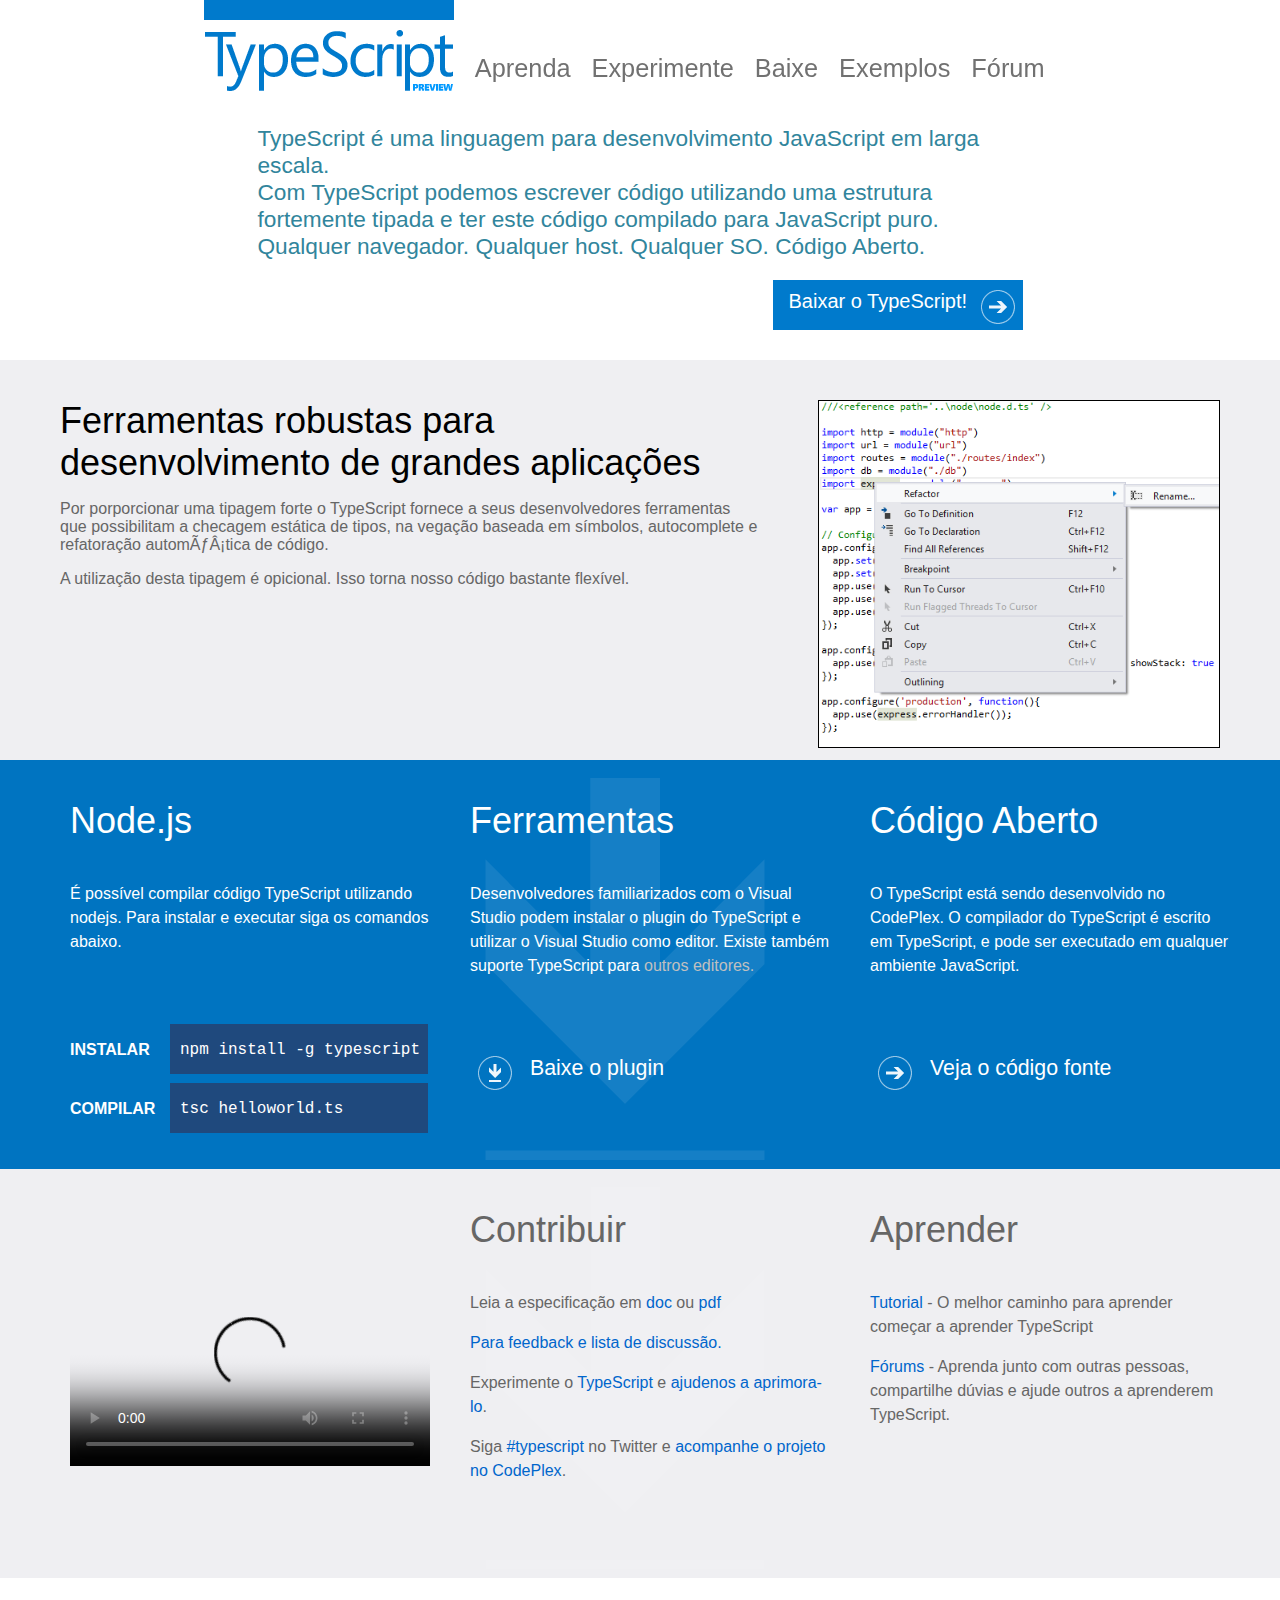
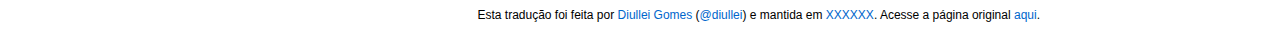
==== pt/index.html @ b7f4e596 "ajustei deploy do arquivo *.s" ====
<!DOCTYPE html>
<html><head>
	<meta http-equiv="Content-Type" content="text/html; charset=ISO-8859-1">
    <meta http-equiv="X-UA-Compatible" content="IE=edge">
    <meta name="viewport" content="width=device-width">
    <title>Bem vindo ao TypeScript</title>
    <link type="text/css" rel="stylesheet" href="css/tsweb.css">
    <link rel="icon" href="http://www.typescriptlang.org/favicon.ico" type="image/vnd.microsoft.icon" sizes="48x48">
    <link rel="icon" href="http://www.typescriptlang.org/favicon.ico" sizes="32x32 48x48" type="image/vnd.microsoft.icon">
    <link rel="icon" href="http://www.typescriptlang.org/favicon16.png" type="image/png" sizes="16x16">
    <link rel="icon" href="http://www.typescriptlang.org/favicon32.png" type="image/png" sizes="32x32">
    <link rel="icon" href="http://www.typescriptlang.org/favicon48.png" type="image/png" sizes="48x48">
    <link rel="icon" href="http://www.typescriptlang.org/favicon64.png" type="image/png" sizes="64x64">
    <link rel="icon" href="http://www.typescriptlang.org/favicon128.png" type="image/png" sizes="128x128">
</head>
<body>
    <div id="nav">
        <div class="centered-container">
            <div class="clearfix">
                <a id="homelink" class="selected" href="index.html" title="TypeScript">
                    <div>TypeScript</div>
                </a>
                <a id="tutorial-link" class="minor" href="http://www.typescriptlang.org/Tutorial" title="Learn TypeScript with a Guided Tutorial">Aprenda</a>
                <a id="playground-link" class="minor" href="http://www.typescriptlang.org/Playground" title="Play with TypeScript in the Playground">Experimente</a>
                <a id="dl-link" class="minor" href="#Download" title="Get TypeScript">Baixe</a>
                <a id="samples-link" class="minor" href="http://www.typescriptlang.org/Samples" title="See TypeScript in action in these samples">Exemplos</a>
                <a id="community-link" class="minor" href="http://www.typescriptlang.org/#Community" title="Get Involved">F&#243;rum</a>
            </div>
        </div>
    </div>
    <div id="main-callout">
        <h1>
            TypeScript &#233; uma linguagem para desenvolvimento JavaScript em larga escala.<br>
            Com TypeScript podemos escrever c&#243;digo utilizando uma estrutura fortemente tipada e ter este c&#243;digo compilado para JavaScript puro.<br>
            Qualquer navegador.  Qualquer host.  Qualquer SO.  C&#243;digo Aberto.
        </h1>
        <div class="getbtn clearfix">
            <a href="#Download" title="Get TypeScript Now">Baixar o TypeScript! <span class="arrow">&nbsp;</span></a>
        </div>
    </div>

    <div id="home-panorama">
        <div id="panorama-1" class="panorama-main positioned-panorama hidden" style="opacity: 0; ">
            <div class="city-container">
                <div class="clouds1" id="clouds1" data-speed="0.05" data-max="1500" data-left="-1000" style="left: 471.4683333333146px; ">&nbsp;</div>
                <div class="clouds2" id="clouds2" data-speed="0.04" data-max="500" data-left="-1700" style="left: 377.17466666665916px; ">&nbsp;</div>
                <div class="clouds3" id="clouds3" data-speed="0.025" data-max="1640" data-left="-800" style="left: 235.7341666666573px; ">&nbsp;</div>
                <div class="clouds4" id="clouds4" data-speed="0.015" data-max="400" data-left="-2000" style="left: 141.4404999999918px; ">&nbsp;</div>
                <div class="city">&nbsp;</div>
            </div>
            <div class="callout">
                <h2>Escal&#225;vel</h2>
                <p>TypeScript nos permite escrever c&#243;digo utilizando classes, m&#243;dulos e interfaces para nos ajudar a escrever componentes robustos.</p>
                <p>Todas estas funcionalidades est&#227;o dispon&#237;veis apenas em tempo de desenvolvimento e s&#227;o compiladas para JavaScript puro.
                </p>
                <p>Com TypeScript podemos escrever interfaces que nos permitem obter informa&#231;&#245;es de componentes e bibliotecas JavaScript existentes.
                </p>
            </div>
        </div>
        <div id="panorama-2" class="panorama-main hidden" style="opacity: 0; ">
            <div class="clearfix" style="width: 100%;">
                <div class="callout">
                    <h2>Come&#231;e com JavaScript, Termine com JavaScript</h2>
                    <p>TypeScript utiliza uma sintaxe de c&#243;digo que milh&#245;es de programadores JavaScript utilizam diariamente.</p>
                    <p>Com TypeScript voc&#234; pode usar c&#243;digo JavaScript existente, integrar bibliotecas JavaScript populares e ter seu c&#243;digo chamado por outro c&#243;digo JavaScript.</p>
                    <p>Por ser compilado para JavaScript puro o TypeScript roda em qualquer navegador, no Node.js, ou em qualquer outro ambiente JavaScript compat&#237;vel com ES3.
                    </p>
                </div>
                <pre class="code"><span class="kw">class</span> Point {
    x: <span class="kw">number</span>;
    y: <span class="kw">number</span>;
    <span class="kw">constructor</span>(x: <span class="kw">number</span>, y: <span class="kw">number</span>) {
        <span class="kw">this</span>.x = x;
        <span class="kw">this</span>.y = y;
    }
    getDist() { 
        <span class="kw">return</span> Math.sqrt(<span class="kw">this</span>.x * <span class="kw">this</span>.x + 
                         <span class="kw">this</span>.y * <span class="kw">this</span>.y); 
    }
}
<span class="kw">var</span> p = <span class="kw">new</span> Point(3,4);
<span class="kw">var</span> dist = p.<span class="err">getDst</span>();
alert(<span class="str">"Hypotenuse is: "</span> + dist);</pre>
            </div>
        </div>
        <div id="panorama-3" class="panorama-main" style="opacity: 1; ">
            <div class="clearfix" style="width: 100%;">
                <div class="callout">
                    <h2>Ferramentas robustas para desenvolvimento de grandes aplica&#231;&#245;es</h2>
                    <p>Por porporcionar uma tipagem forte o TypeScript fornece a seus desenvolvedores ferramentas que possibilitam a checagem est&#225;tica de tipos, na vega&#231;&#227;o baseada em s&#237;mbolos, autocomplete e refatora&#231;&#227;o automÃ¡tica de c&#243;digo.
                    </p>
                    <p>A utiliza&#231;&#227;o desta tipagem &#233; opicional. Isso torna nosso c&#243;digo bastante flex&#237;vel.
                    </p>
                </div>
                <img src="img/vs-refactor.png" alt="Strong Tools: Visual Studio Integration" style="border: 1px solid black;">
            </div>
        </div>
    </div>

    <div id="home-dlbar">
        <div class="dlbar-content">
            <div data-hash-nav="Download" class="has-hash-nav clearfix">
                <div class="dl-info first node">
                    <h2>Node.js</h2>
                    <p>&#201; poss&#237;vel compilar c&#243;digo TypeScript utilizando nodejs. Para instalar e executar siga os comandos abaixo.</p>
                    <div id="node-samples">
                        <dl class="clearfix">
                            <dt>Instalar</dt>
                            <dd>npm install -g typescript</dd>
                        </dl>
                        <dl class="clearfix">
                            <dt>Compilar</dt>
                            <dd>tsc helloworld.ts</dd>
                        </dl>
                    </div>
                </div>

                <div class="dl-info vsix">
                    <h2>Ferramentas</h2>
                    <p>Desenvolvedores familiarizados com o Visual Studio podem instalar o plugin do TypeScript e utilizar o Visual Studio como editor. Existe tamb&#233;m suporte TypeScript para <a href="http://aka.ms/qwe1qu">outros editores.</a></p>
                    <p><a class="dl-link" href="http://go.microsoft.com/fwlink/?LinkID=266563">Baixe o plugin</a> </p>
                </div>

                <div class="dl-info oss">
                    <h2>C&#243;digo Aberto</h2>
                    <p>O TypeScript est&#225; sendo desenvolvido no CodePlex.  O compilador do TypeScript &#233; escrito em TypeScript, e pode ser executado em qualquer ambiente JavaScript.</p>
                    <a class="dl-link" href="http://typescript.codeplex.com/SourceControl/BrowseLatest">Veja o c&#243;digo fonte</a>
                </div>
            </div>
        </div>
    </div>
    <div id="home-community">
        <div class="cobar-content">
            <div data-hash-nav="Community" class="has-hash-nav clearfix">
                <div class="co-info first comm1">
                    <video width="360" height="202" poster="http://media.ch9.ms/ch9/c3e5/e5e02f2e-5962-48db-9ddd-85e27a4fc3e5/IntroducingTSAndersH_512.jpg" controls="">
                    <source src="http://media.ch9.ms/ch9/c3e5/e5e02f2e-5962-48db-9ddd-85e27a4fc3e5/IntroducingTSAndersH_mid.mp4" type="video/mp4">
                    <source src="http://media.ch9.ms/ch9/c3e5/e5e02f2e-5962-48db-9ddd-85e27a4fc3e5/IntroducingTSAndersH.webm" type="video/webm">
                    <a href="http://media.ch9.ms/ch9/c3e5/e5e02f2e-5962-48db-9ddd-85e27a4fc3e5/IntroducingTSAndersH_high.mp4" target="_blank"><img src="img/video-overlay-anders.png" alt="Anders Hejlsberg" style="width:360px;"></a>
                    </video>
                </div>

                <div class="co-info comm2">
                    <h2>Contribuir</h2>
                    <p>Leia a especifica&#231;&#227;o em <a href="http://go.microsoft.com/fwlink/?LinkId=267121">doc</a> ou <a href="http://go.microsoft.com/fwlink/?LinkId=267238">pdf</a></p>
                    <p><a href="http://typescript.codeplex.com/discussions" target="_blank">Para feedback e lista de discuss&#227;o.</a></p>
                    <p>Experimente o <a href="#Download">TypeScript</a> e <a href="http://typescript.codeplex.com/WorkItem/Create" target="_blank">ajudenos a aprimora-lo</a>.</p>
                    <p>Siga <a href="http://twitter.com/i/#!/search/?q=%23typescript" target="_blank">#typescript</a> no Twitter e <a href="http://typescript.codeplex.com/project/feeds/rss">acompanhe o projeto no CodePlex</a>.</p>
                </div>

                <div class="co-info comm3">
                    <h2>Aprender</h2>
                    <p><a href="http://www.typescriptlang.org/Tutorial">Tutorial</a> - O melhor caminho para aprender come&#231;ar a aprender TypeScript</p>
                    <p><a href="http://stackoverflow.com/search?q=TypeScript" target="_blank">F&#243;rums</a> - Aprenda junto com outras pessoas, compartilhe d&#250;vias e ajude outros a aprenderem TypeScript.</p>
                </div>
            </div>
        </div>
    </div>
    <div class="copyright">
        Esta tradu&#231;&#227;o foi feita por <a href=#>Diullei Gomes</a> (<a href=#>@diullei</a>) e mantida em <a href=#>XXXXXX</a>. Acesse a p&#225;gina original <a href=#>aqui</a>.<br>
    </div>

    <script type="text/javascript" src="js/jquery-1.7.2.min.js"></script>
    <script type="text/javascript" src="js/Panorama.js"></script>
    <script type="text/javascript" src="js/Clouds.js"></script>
    <script type="text/javascript">
        $(function () {
            var p = TSSite.PanoramaContainer.initialize(document.querySelector('#home-panorama'), '.panorama-main');
            p.timeout = 15000;
            p.begin();

            var hashNavTargets = [];
            $('.has-hash-nav').each(function (index, item) {
                var selector = $(item).data('hash-nav');
                hashNavTargets[selector] = item;
            });

            function getTopHeight() {
                // handle adaptive layout
                var topHeight = $('#nav').height();;
                if ($('html').width() < 775) {
                    topHeight = 0;
                }
                else {
                    if ($('html').height() < 480) {
                        var topVal = $('#nav').css('top');
                        if (topVal && typeof topVal === 'string') {
                            topVal = topVal.substring(0, topVal.length - 1);
                            topVal = parseInt(topVal);
                        }

                        topHeight = topHeight + topVal;
                    }
                }

                return topHeight;
            }

            function scrollTo(selector) {
                var target = hashNavTargets[selector];
                if (target) {
                    var offset = getTopHeight();

                    // Now animate
                    $('html, body').animate({ scrollTop: $(target).offset().top - offset }, 250, 'swing');
                }
            }

            $('a').each(function (index, item) {
                var $item = $(item);
                if ($item.attr('href').indexOf('/#') === 0) {
                    var ref = $item.attr('href').substring(2);
                    $item.click(function (e) {
                        //e.preventDefault();
                        scrollTo(ref);
                    });
                }
            });

            var currentLoc = window.location.hash;
            if (currentLoc && currentLoc.length > 0) {
                currentLoc = currentLoc.substring(1);
                scrollTo(currentLoc);
            }
        });
    </script>

</body></html>
---- pt/css/tsweb.css ----
/* Fonts */
@font-face {
    font-family: SegoeUI;
    src: local('Segoe UI'), local('Helvetica Neue');
}

@font-face {
    font-family: SegoeUILight;
    src: local('Segoe UI Light'), local('Segoe UI Semilight'), local('Segoe UI'), local('Helvetica Neue');
    font-weight: 100;
}

@font-face {
    font-family: SegoeUISemibold;
    src: local('Segoe UI Semibold'), local('Segoe UI'), local('Helvetica Neue');
    font-weight: 600;
}

/* reset */
/* body, div, span, applet, object, iframe, h1, h2, h3, h4, h5, h6, p,  pre, a, abbr, acronym, address, big, cite, code, del, dfn, font, img, ins, kbd, q, s, samp, small, strike, strong, sub, sup, tt, var, dl, dt, dd, ol, ul, li, fieldset, form, label, legend, table, caption, tbody, tfoot, thead, tr, th, td {	margin: 0; padding: 0; border: 0; outline: 0; font-weight: inherit; font-style: inherit; font-size: 100%; font-family: SegoeUILight, 'Segoe UI Light', SegoeUI, 'Segoe UI', Arial, sans-serif; vertical-align: baseline; } */
h1, h2, h3, h4, h5, h6, dl, dt, dd {	margin: 0; padding: 0; border: 0; outline: 0; font-weight: inherit; font-style: inherit; font-size: 100%; font-family: SegoeUILight, 'Segoe UI Light', SegoeUI, 'Segoe UI', Arial, sans-serif; vertical-align: baseline; }
a { outline: 0; }
body { font-size: 14px; }
strong { font-weight: bold; }
table {	border-collapse: separate; border-spacing: 0; }
caption, th, td { text-align: left; font-weight: normal; }
ul, ul li {list-style-type: none;}
a:active { outline: none; }
a:link, a:visited, a:active { text-decoration: none; }
a:hover { text-decoration: underline; }

/* clearfix */
.clearfix:after { content: "."; display: block; clear: both; visibility: hidden; line-height: 0; height: 0; }
.clearfix { display: inline-block; }
html[xmlns] .clearfix {	display: block; }
* html .clearfix { height: 1%; }

/* main page */

html, body {
    height: 100%;
    margin: 0;
}

html {
    overflow-x: hidden;
}

a:link, a:visited, a:hover, a:active {
    color: rgb(0, 102, 204);
    text-decoration: none;
}

a:hover {
    text-decoration: underline;
    color: #00a3ef;
}


/* NAVIGATION ITEMS */
body {
    font: 16px SegoeUI, 'Segoe UI', Arial, sans-serif;
}

#nav {
    position: fixed;
    height: 102px;
    
    top: 0px;
    width: 100%;
    z-index: 100;
    background-color: white;
}

    #nav .centered-container {
        left: 46%;
        margin-left: -385px;
        position:relative;
    }

    #nav a {
        display: block;
        float: left;
        color: #565656;
        
    }

        #nav a.minor {
            padding: 54px 20px 20px 1px;
            font-size: 19pt;
            height: 21px;
            font-family: SegoeUI, 'Segoe UI', Arial, sans-serif;
            color: #717171;
        }

        #nav a:hover {
            color: #0e70c0;
            text-decoration: none;
        }

        #nav a.minor.selected {
            background-color: #007acc;
            color: white;
        }

#homelink div {
    width: 250px; 
    height: 20px;
    text-indent: -9999px;
    
}

#homelink.selected div {
    background-color: #007acc;
}


#homelink {
    display: block;
    float: left;
    height: 91px;
    width: 250px;
    background-image: url(../img/logo_small.png);
    background-position: left bottom;
    background-repeat: no-repeat;
    margin-right: 20px;
}

h2 {
    font: 27pt SegoeUILight, 'Segoe UI Light', SegoeUI, 'Segoe UI', Arial, sans-serif;
}

@media screen and (max-width: 775px) {
    #homelink {
        float: none;
    }

    #nav {
        position: relative;
        width: 250px;
        margin: 0 auto;
        background-color: white;
        left: initial;
    }

        #nav .centered-container {
            left: auto;
            margin-left: 0;
        }

        #nav a {
            display: block;
            float: none;
        }

            #nav a.minor {
                padding: 0 0 0px 0;
                margin: 5px 0 0 0;
                height: auto;
                font-size: 19pt;
                font-family: SegoeUI, 'Segoe UI', Arial, sans-serif;
                text-align: center;
                border: 1px solid white;
                border-radius: 8px;
                box-sizing: border-box;
            }

            #nav a:hover {
                text-decoration: none;
            }
}

@media screen and (orientation: landscape) and (max-height: 500px) and (min-width: 776px) {
    #nav {
        top: -20px;
    }
}

.copyright {
    margin: 30px auto;
    padding: 0 10px 30px;
    max-width: 800px;
    text-align: right;
    font-size: 12px;
}

.copyright img { margin-left: 20px; }
/* END NAVIGATION */

/* Common components: Code */
pre {
    font: 16px Consolas, 'Courier New', monospace;
    line-height: 18px;
    color: #717171;
}

    pre .kw {
        color: blue;
        font: 16px Consolas, 'Courier New', monospace;
    }

    pre .err {
        background: url(../img/red-squiggly.png) repeat-x left bottom;
    }

    pre .str {
        color: maroon;
        font: 16px Consolas, 'Courier New', monospace;
    }

    pre .mod {
        color: teal;
        font: 16px Consolas, 'Courier New', monospace;
    }

    pre .type {
        color: purple;
        font: 16px Consolas, 'Courier New', monospace;
    }

/* Homepage */
#main-callout {
    margin: 125px 0 30px 0;
}

    #main-callout h1, #main-callout .getbtn {
        padding: 0 25px;
        margin: 0 auto;
        font: 17pt SegoeUILight, 'Segoe UI Light', SegoeUI, 'Segoe UI', arial, sans-serif;
        color: rgb(49,133,156);
        width: 95%; 
        max-width: 765px;
    }

@media screen and (max-width: 479px) {
    #main-callout h1, #main-callout .getbtn { padding: 0 10px; width: auto; }
}

    #main-callout .getbtn {
        display: block;
        margin-top: 20px;
    }

#main-callout a {
    float: right;
    display: block;
    width: 234px;
    height: 40px;
    color: white;
    font: 20px SegoeUI, 'Segoe UI', arial, sans-serif;
    background-color: #007acc;

    padding: 10px 0 0 16px;
}

    #main-callout a .arrow {
        background: url(../img/icon_sprite_actionArrow_white.png) no-repeat;
        display: inline-block;
        float: right;
        position: relative;
        right: 8px;
        /*top: 8px;*/
        width: 34px;
        height: 34px;
    }

    #main-callout a:hover .arrow {
        background-position: 0 -36px;
        text-decoration: none; /* Safari fix */
    }

@media screen and (max-width: 775px) {
    #main-callout {
        margin-top: 200px;
    }
}

@media screen and (orientation: landscape) and (max-height: 500px) and (min-width: 776px) {
    #main-callout {
        margin-top: 105px;
    }
}

/* Homepage: Panorama bar */
#home-panorama {
    height: 400px;
    width: 100%;
    background-color: #efeff2;
    position: relative;
}

.panorama-main {
    height: 100%;
    width: 100%;
    overflow:hidden;
}

.positioned-panorama {
    position: absolute;
    top: 0;
    left: 0;
}

    .panorama-main p {
        margin-bottom: 16px;
        color: #666;
    }

    .panorama-main .hilite {
        color: rgb(31, 73, 125);
    }

#panorama-1 {
    
}
    #panorama-1 .city-container {
        width: 2440px;
        height: 500px;
        position: absolute;
        right: -350px;
        top: -100px;
    }

    #panorama-1 .city {
        position: absolute;
        top: 0px;
        left: 0px;
        background: url(../img/graphic_large_scale_4.png);
        width: 100%;
        height: 100%;
        
    }

    #panorama-1 .clouds1, #panorama-1 .clouds2, #panorama-1 .clouds3, #panorama-1 .clouds4 {
        position: absolute;
        top: 70px;
        left: 0px;
        width: 100%;
        height: 100%;
    }

    #panorama-1 .clouds1 {
        background: url(../img/graphic_large_scale_0.png);
    }
    #panorama-1 .clouds2 {
        background: url(../img/graphic_large_scale_1.png);
    }
    #panorama-1 .clouds3 {
        background: url(../img/graphic_large_scale_2.png);
    }
    #panorama-1 .clouds4 {
        background: url(../img/graphic_large_scale_3.png);
    }

    #panorama-1 .callout {
        position: absolute;
        width: 700px;
        right: 160px;
        margin-bottom: 40px;
    }

    #panorama-1 h2 {
        margin-top: 40px;
    }

@media screen and (max-width: 920px) {
    #panorama-1 .callout {
        position: relative;
        margin: 0 auto;
        right: inherit;
        width: 90%;
    }
}

@media screen and (max-width: 775px) {
    #panorama-1 .city-container {
        right: -765px;
    }
}

@media screen and (max-width: 510px) {
    #panorama-1 .clouds2, #panorama-1 .clouds4 {
        margin-left: -350px;
    }

    #panorama-1 h2 { margin-top: 20px; }
}

@media screen and (max-width: 479px) {
    #panorama-1 h2 { margin-top: 12px; }
}

#panorama-2 {
    width: 100%;
    max-width: 1200px;
    margin: 0 auto;
}

    #panorama-2 pre {
        background-color: white;
        border: 1px solid black;
        padding: 20px 20px 24px;
        width: 380px;
        float: right;

        margin-top: 40px;
        margin-right: 20px;
    }

    #panorama-2 .callout {
        max-width: 680px;
        padding-left: 20px;
        float: left;
        margin-top: 40px;
    }

.panorama-main.hidden {
    display: none;
}

/* Panorama 3: VS SS */
#panorama-3 {
    width: 100%;
    max-width: 1200px;
    margin: 0 auto;
}

    #panorama-3 img {
        width: 400px;
        float: right;

        margin-top: 40px;
        margin-right: 20px;
    }

    #panorama-3 .callout {
        max-width: 700px;
        padding-left: 20px;
        float: left;
        margin-top: 40px;
    }

/* Panoramas 2 and 3 media specializations */
@media screen and (max-width: 1160px) {
    #panorama-2 .callout, #panorama-3 .callout {
        max-width: 580px;
    }
}

@media screen and (max-width: 1060px) {
    #panorama-2 .callout, #panorama-3 .callout {
        max-width: 480px;
    }
}
@media screen and (max-width: 960px) {
    #panorama-2 .callout, #panorama-3 .callout {
        max-width: 380px;
    }
}
@media screen and (max-width: 860px) {
    #panorama-2 .callout, #panorama-3 .callout {
        max-width: 280px;
    }
}
@media screen and (max-width: 760px) {
    #panorama-2 .callout, #panorama-3 .callout {
        margin-top: 2px;
        max-width: 100%;
        float: none;
    }

    #panorama-2 h2, #panorama-3 h2 {
        font-size: 18px;
    }

    #panorama-2 p, #panorama-3 p {
        margin: 4px auto;
        font-size: 14px;
    }

    #panorama-2 pre {
        float: none;
        margin: 2px auto;
        font-size: 12px;
        padding: 4px 4px 6px;
    }

    #panorama-2 pre .kw {
        color: blue;
        font-size: 12px;
    }

    #panorama-2 pre .err {
        background: url(../img/red-squiggly.png) repeat-x left bottom;
        font-size: 12px;
    }

    #panorama-2 pre .str {
        color: maroon;
        font-size: 12px;
    }

    #panorama-3 img {
        width: 300px;
        float: none;
        margin: 0 auto;
        display:block;
    }
}

/* Homepage: Download bar */
#home-dlbar {
    width: 100%;
    background-color: #0074c1;
    position: relative;
}

#dlbar-circle {
    height: 590px;
    width: 590px;
    background-image: url('../img/graphic_large_download_0_blue.png');
    position: absolute;
    top: -45px;
    left: 50%;
    margin-left: -295px;
    background-color: transparent;
    z-index: 3;
}

#dlbar-arrow {
    height: 590px;
    width: 590px;
    position: absolute;
    background-image: url('../img/graphic_large_download_1_blue.png');
    background-color: transparent;
    z-index: 4;
}

.dlbar-content {
    position: relative;
    z-index: 5;
    width: 100%;
    max-width: 1200px;
    margin: 0 auto;
    left: 30px;
}

.dl-info {
    width: 360px;
    margin-left: 40px;
    float: left;
    color: white;
    height: 340px;
    position: relative;
    padding: 20px 0 40px 0;
}
    .dl-info.first {
        margin-left: 0;
    }

    .dl-info h2 {
        margin: 20px 0 40px;
    }

    .dl-info p {
        line-height: 24px;
    }

    .dl-info a {
        color: silver;       
    }
    
    .dl-info .dl-link {
        top: 296px;
        height: 34px;
        padding: 0 0 0 60px;
        font-size: 16pt;
        margin: 0;
        display: block;
        position: absolute;
        background: url('../img/icon_sprite_download_white.png') no-repeat 8px 0;
        color: white;
    }

    .dl-info.oss a {
        background-image: url(../img/icon_sprite_actionArrow_white.png);
    }

        .dl-info a:hover {
            background-position: 8px -36px;
            text-decoration: none;
        }

    .dl-info.vsix {
        background: url(../img/graphic_large_download_1_blue.png) no-repeat -140px -73px;
    }

#node-samples {
    margin-top: 70px;
}

    #node-samples dl {
        clear: left;
    }

    #node-samples dt {
        width: 100px;
        text-transform: uppercase;
        padding-top: 17px;
        font-size: 12pt;
        font-weight: bold;
        float: left;
        display: block;
    }

    #node-samples dd {
        width: 248px;
        height: 33px;
        padding: 17px 0 0 10px;
        font-family: Consolas, 'Courier New', monospace;
        font-size: 12pt;
        float: left;
        display: block;
        background-color: rgb(31, 73, 125);
    }

@media screen and (max-width: 1199px) {
    .dlbar-content {
        max-width: 800px;
    }
    .oss {
        clear: left;
        float: none;
        margin: 0 auto;
    }
}

@media screen and (max-width: 810px) {
    .dlbar-content {
        max-width: 400px;
    }
    .node, .vsix, .oss {
        clear: left;
        float: left;
        margin: 0 auto;
    }
}

@media screen and (max-width: 479px) {
    .dlbar-content { left: 0; width: 320px; }
    .dl-info { width: 310px; padding: 20px 5px 40px; margin-left: auto; margin-right: auto; clear: none; float: none; }
    #node-samples { width: 260px; margin: 10px auto 0; }
    #node-samples dl { width: 260px; }
}


/* Homepage: Download bar */
#home-community {
    width: 100%;
    background-color: #efeff2;
    position: relative;
}

.cobar-content {
    position: relative;
    z-index: 5;
    width: 100%;
    max-width: 1200px;
    margin: 0 auto;
    left: 30px;
}

.co-info {
    width: 360px;
    margin-left: 40px;
    color: #666;
    height: 340px;
    position: relative;
    padding: 20px 0 40px 0;
}
    .co-info.first {
        margin-left: 0;
    }

    .co-info h2 {
        margin: 20px 0 40px;
    }

    .co-info p {
        line-height: 24px;
    }

    .co-info.comm2 {
        background: url(../img/graphic_large_download_1_blue.png) no-repeat -140px -73px;
    }

.co-info video { width: 360px; margin-top: 75px; height: 202px; margin-bottom: 50px; }

@media screen and (min-width: 1200px) {
    .co-info { float: left; }
}

@media screen and (min-width: 811px) and (max-width: 1199px) {
    .comm1, .comm2 { float: left; }
}

@media screen and (max-width: 1199px) {
    .cobar-content {
        max-width: 800px;
    }
    .comm3 {
        clear: left;
        float: none;
        margin: 0 auto;
    }

    .co-info { height: auto; padding: 0; }
}

@media screen and (max-width: 810px) {
    .cobar-content {
        max-width: 400px;
    }
    /*.comm1, .comm2, .comm3 {
        clear: left;
        float: left;
        margin: 0 auto;
    }*/
}

@media screen and (max-width: 479px) {
    .cobar-content { left: 0; width: 320px; }
    .co-info { width: 310px; padding: 20px 5px 40px; margin-left: auto; margin-right: auto; clear: none; float: none; }
    #node-samples { width: 260px; margin: 10px auto 0; }
    #node-samples dl { width: 260px; }

    .co-info video { width: 310px; margin-top: 25px; height: 202px; margin-bottom: 0; }
}



/* Playground */
#playground-host {
    margin-top: 120px;
}

.playground .copyright { padding:0 10px; margin: 0 auto; }

@media screen and (max-width: 775px) {
    #playground-host {
        margin-top: 240px;
    }
}




/* Shared tutorial and code styles */
tt {
    font-family: Consolas, 'Courier New', monospace;
    color: #537900;
}

.intro {
    margin-top: 120px;
    width: 100%;
}

.tutorial .centered-container {
    width: 100%;
    max-width: 1180px;
    padding: 0 10px;
    margin: 0 auto;
}

.quick-start {
    width: 100%;
    padding-top: 60px;
}

    .quick-start hr {
        width: 75%;
    }

    .intro h2, .quick-start h2 {
        color: #537900;
        margin-bottom: 40px;
    }

    .intro p, .quick-start p {
        margin-top: 0px;
        margin-bottom: 36px;
        font-size: 12pt;
        color: #949494;
    }

    .intro .left, .quick-start .left {
        float: left;
        width: 360px;
        margin-right: 40px;
    }

        .intro .left.last, .quick-start .left.last {
            margin-right: 0;
        }

    .quick-start .annotation {
        float: left;
        width: 360px;
        margin-right: 40px;
    }

.sample {
    width: 1200px;
    margin-bottom: 30px;
    margin-top: 30px;
}

    .sample.first {
        margin-top: 0;
    }

    .sample .code {
        background-color: #F5F5F5;
        float: left;
        width: 90%;
        max-width: 729px;
        min-width: 360px;
        height: 100%;
        padding: 28px;
    }

@media screen and (max-width: 1199px) {
    .quick-start .left {
        float: none;
        margin: 0 auto;
    }

    .sample {
        width: 100%;
    }

    .sample .code {
        float: none;
        margin: 0 auto;
        padding-bottom: 48px;
    }
}

        .sample .code img {
            margin: 30px 113px;
            width: 502px;
        }

@media screen and (max-width: 700px) {
    .sample .code img {
        margin: 30px auto;
        width: 90%;
    }
}

        .sample .code .inplayground {
            float: right;
            display: block;
            background: url(../img/icon_sprite_nextArrow_blue.png) no-repeat 8px 0;
            padding: 4px 0 0 50px;
            height: 32px;
        }

            .sample .code .inplayground:hover {
                background-position: 8px -36px;
                text-decoration: none;
            }

        .sample .code pre, .sample .code pre span {
            font-size: 12px;
        }

strong {
    font-weight: normal;
    color: black;
}

@media screen and (max-width: 1199px) {
    .tutorial .intro .centered-container, .tutorial .quick-start .centered-container {
        max-width: 780px;
    }

        .tutorial .intro .centered-container .middle {
            margin-right: 20px;
        }

    .tutorial .intro .last {
        float: none;
        margin: 0 auto;
    }
}

@media screen and (max-width: 799px) {
    .tutorial .intro .left {
        float: none;
        margin: 0 auto;
        padding: 0 10px;
    }

    .tutorial .intro .centered-container, .tutorial .quick-start .centered-container {
        max-width: 380px;
    }
}

@media screen and (max-width: 775px) {
    .tutorial .intro {
        margin-top: 210px;
    }
}

@media screen and (max-width: 479px) {
    .tutorial .intro .left { padding: 0 5px; width: auto; }
    .tutorial .intro .centered-container, .tutorial .quick-start .centered-container { max-width: 310px; padding: 0 5px; }
    .intro .left, .quick-start .left { padding: 0 5px; width: auto; }

    .sample .code { min-width: 300px; padding: 14px 14px 36px; position: relative; left: -5px; }

    #tutorialDemoImg { width: 310px; }
}



/* Playground additions */
#playground-host .frame-title {
    background-color: gray;
    color: white;
    padding: 15px;
    position: relative;
    top: -8px;
    font-family: SegoeUISemibold, 'Segoe UI Semibold', SegoeUI, 'Segoe UI', Arial, sans-serif;
}

#execute {
    background-color: #0074c1;
    color: white;
    font: 14px SegoeUISemibold, 'Segoe UI Semibold', SegoeUI, 'Segoe UI', Arial, sans-serif; 
    border: none;
}


/* Samples page */
.samples .intro {
    width: 100%;
    max-width: 1200px;
    margin: 122px auto 40px;
}

@media screen and (max-width: 1250px) {
    .samples .intro {
        padding: 0 25px;
    }
}

@media screen and (max-width: 775px) {
    .samples .intro {
        margin-top: 240px;
    }
}

.samples .sample-list-item {
    background-color: white;
    display:block;
    min-height: 300px;
    padding: 25px 0;
}

.samples .sample-list-item:nth-child(odd) {
    background-color: #efeff2;
}

.samples .sample-list-item h2 .subtitle {
    font: 14pt SegoeUI, 'Segoe UI';
    color: #666;
    display: block;
}

.samples .centered-container {
    width: 100%;
    max-width: 1200px;
    margin: 0 auto;
}

.samples .sample-list-item .content {
    width: 100%;
    max-width: 750px;
    float: left;
    margin-right: 50px;
}

.samples .sample-list-item .screenshot {
    width: 400px;
    float: left;
}

.screenshot {
    height: 300px;
}

    .screenshot img {
        width: 398px;
        height: 298px;
        border: 1px solid #666;
    }

.samples .sample-list-item:nth-child(odd) .content {
    margin-right: 0;
    margin-left: 50px;
    float: right;
}

.samples .sample-list-item:nth-child(odd) .screenshot {
    float: right;
}

.samples strong {
    font-family: SegoeUISemibold, 'Segoe UI Semibold', SegoeUI, 'Segoe UI', Arial, sans-serif;
}

.samples h1 {
    font: 30pt SegoeUILight, 'Segoe UI Light', SegoeUI, 'Segoe UI', Arial, sans-serif;
    color: #537900;
}

.samples h3 {
    font: 16pt SegoeUISemibold, 'Segoe UI Semibold', SegoeUI, 'Segoe UI', Arial, sans-serif;
    color: #666;
}

@media screen and (max-width: 1199px) {
    .samples .sample-list-item .screenshot, .samples .sample-list-item:nth-child(odd) .screenshot,
    .samples .sample-list-item .content, .samples .sample-list-item:nth-child(odd) .content {
        float: none;
        margin: 0 auto;
    }

    .samples .sample-list-item .content, .samples .sample-list-item:nth-child(odd) .content {
        width: 96%;
        padding: 0 2%;
    }
}

.intro ul li {
    list-style-type: square;
}

.samples button {
    background-color: #007ACC;
    height: 36px;
    padding: 10px 50px 10px 12px;
    color: white;
    border: none;
    background-position: 98% 2px;
    background-repeat: no-repeat;
    cursor: pointer;
}

    .samples button:hover {
        background-position: 98% -35px;
    }

.samples .dl {
    background-image: url(../img/icon_sprite_download_white.png);
}

.samples .run {
    background-image: url(../img/icon_sprite_actionArrow_white.png);
}

.samples .store {
    background-image: url(../img/store-icon.png);
}

.samples .store:hover {
    background-position: 98% 2px;
}

@media screen and (max-width: 479px) {
    .screenshot {
        height: 231px;
        padding: 0 5px;
    }
    .screenshot img { width: 308px; height: 231px; }
    .hide-small { display: none; }
}



/* TOU */
#tou-main {
    width: 95%;
    max-width: 1200px;
    margin: 125px auto 30px;
}

    #tou-main h1 {
        font-size: 24pt;
        color: #537900;
        margin: 10px 0;
    }

    #tou-main h2 {
        font-size: 16pt;
    }

    #tou-main p {
        font-size: 10pt;
    }

@media screen and (max-width: 775px) {
    #tou-main {
        margin-top: 200px;
    }
}
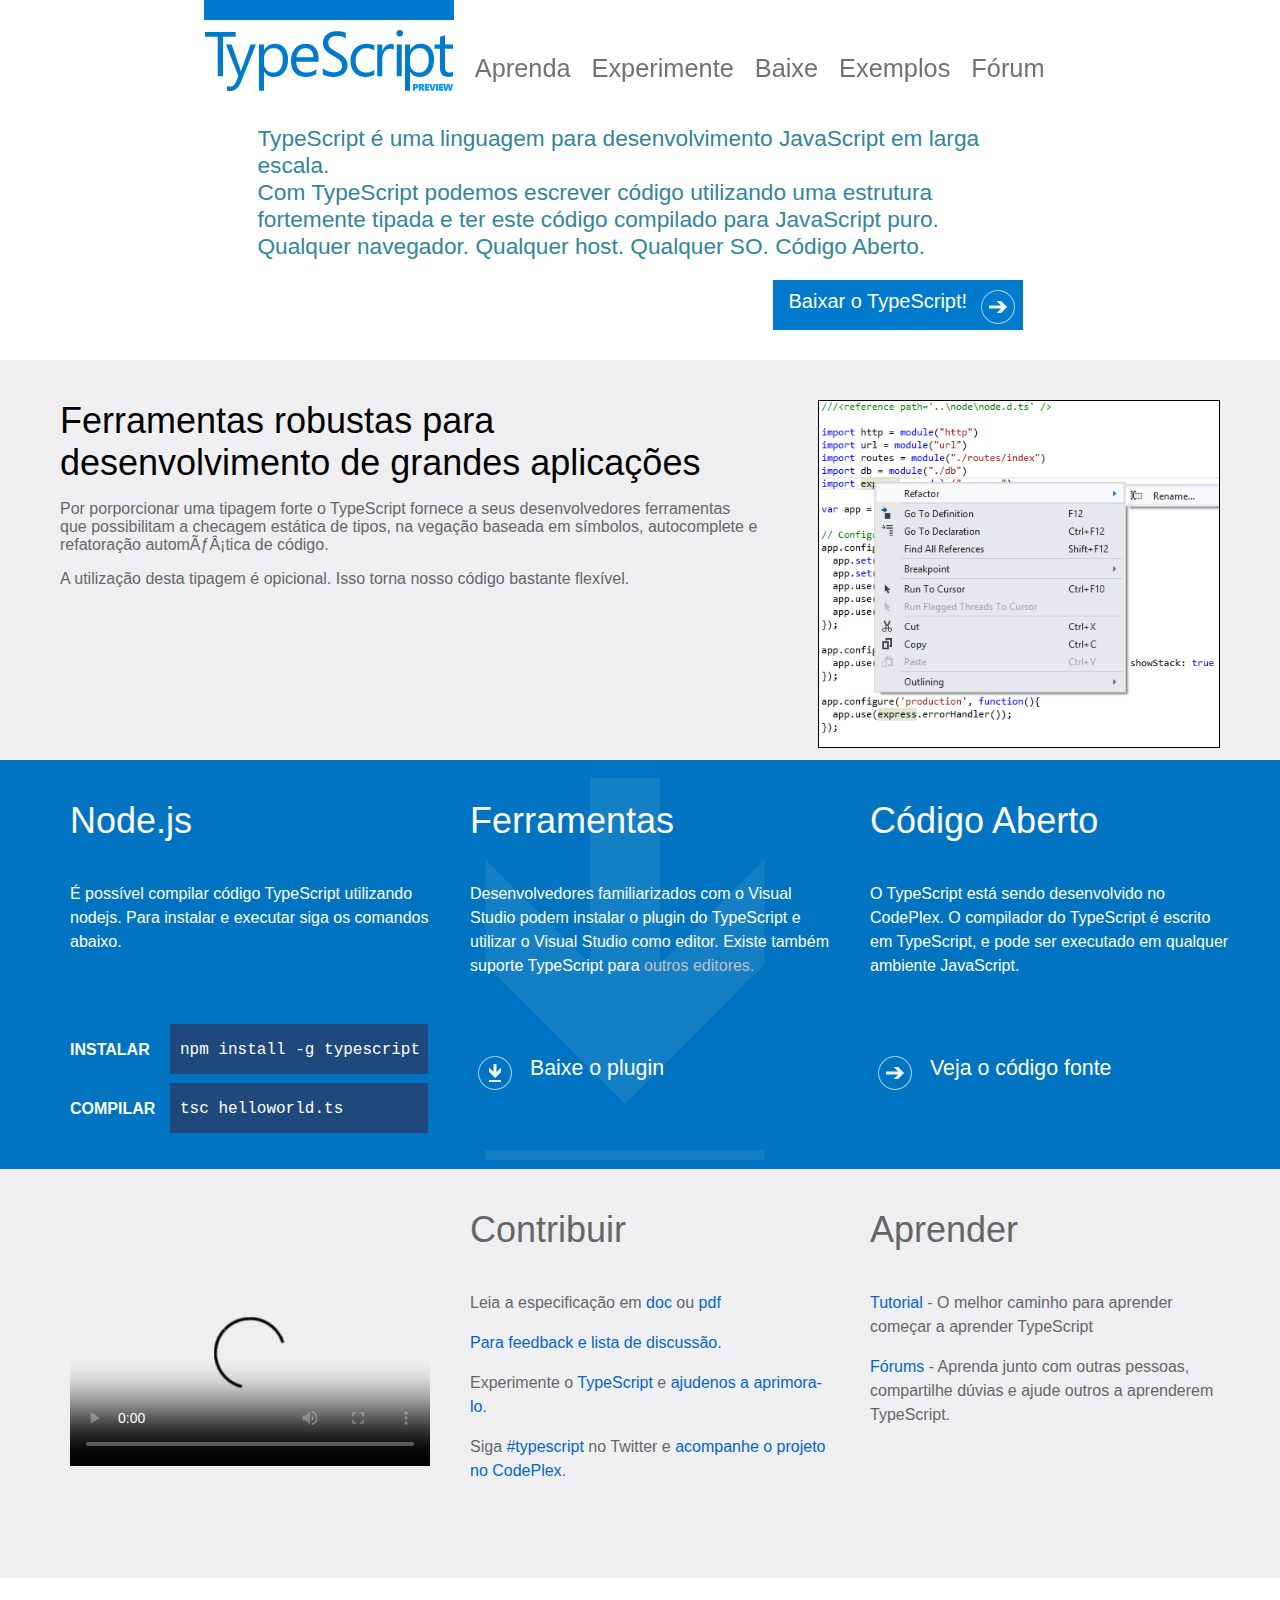
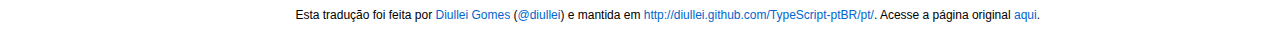
==== commit b191e173: "ajustei os links do rodapé" ====
--- a/pt/index.html
+++ b/pt/index.html
@@ -157,7 +157,7 @@
         </div>
     </div>
     <div class="copyright">
-        Esta tradu&#231;&#227;o foi feita por <a href=#>Diullei Gomes</a> (<a href=#>@diullei</a>) e mantida em <a href=#>XXXXXX</a>. Acesse a p&#225;gina original <a href=#>aqui</a>.<br>
+        Esta tradu&#231;&#227;o foi feita por <a href="https://github.com/Diullei">Diullei Gomes</a> (<a href="http://twitter.com/diullei">@diullei</a>) e mantida em <a href=#>http://diullei.github.com/TypeScript-ptBR/pt/</a>. Acesse a p&#225;gina original <a href="http://www.typescriptlang.org/">aqui</a>.<br>
     </div>
 
     <script type="text/javascript" src="js/jquery-1.7.2.min.js"></script>
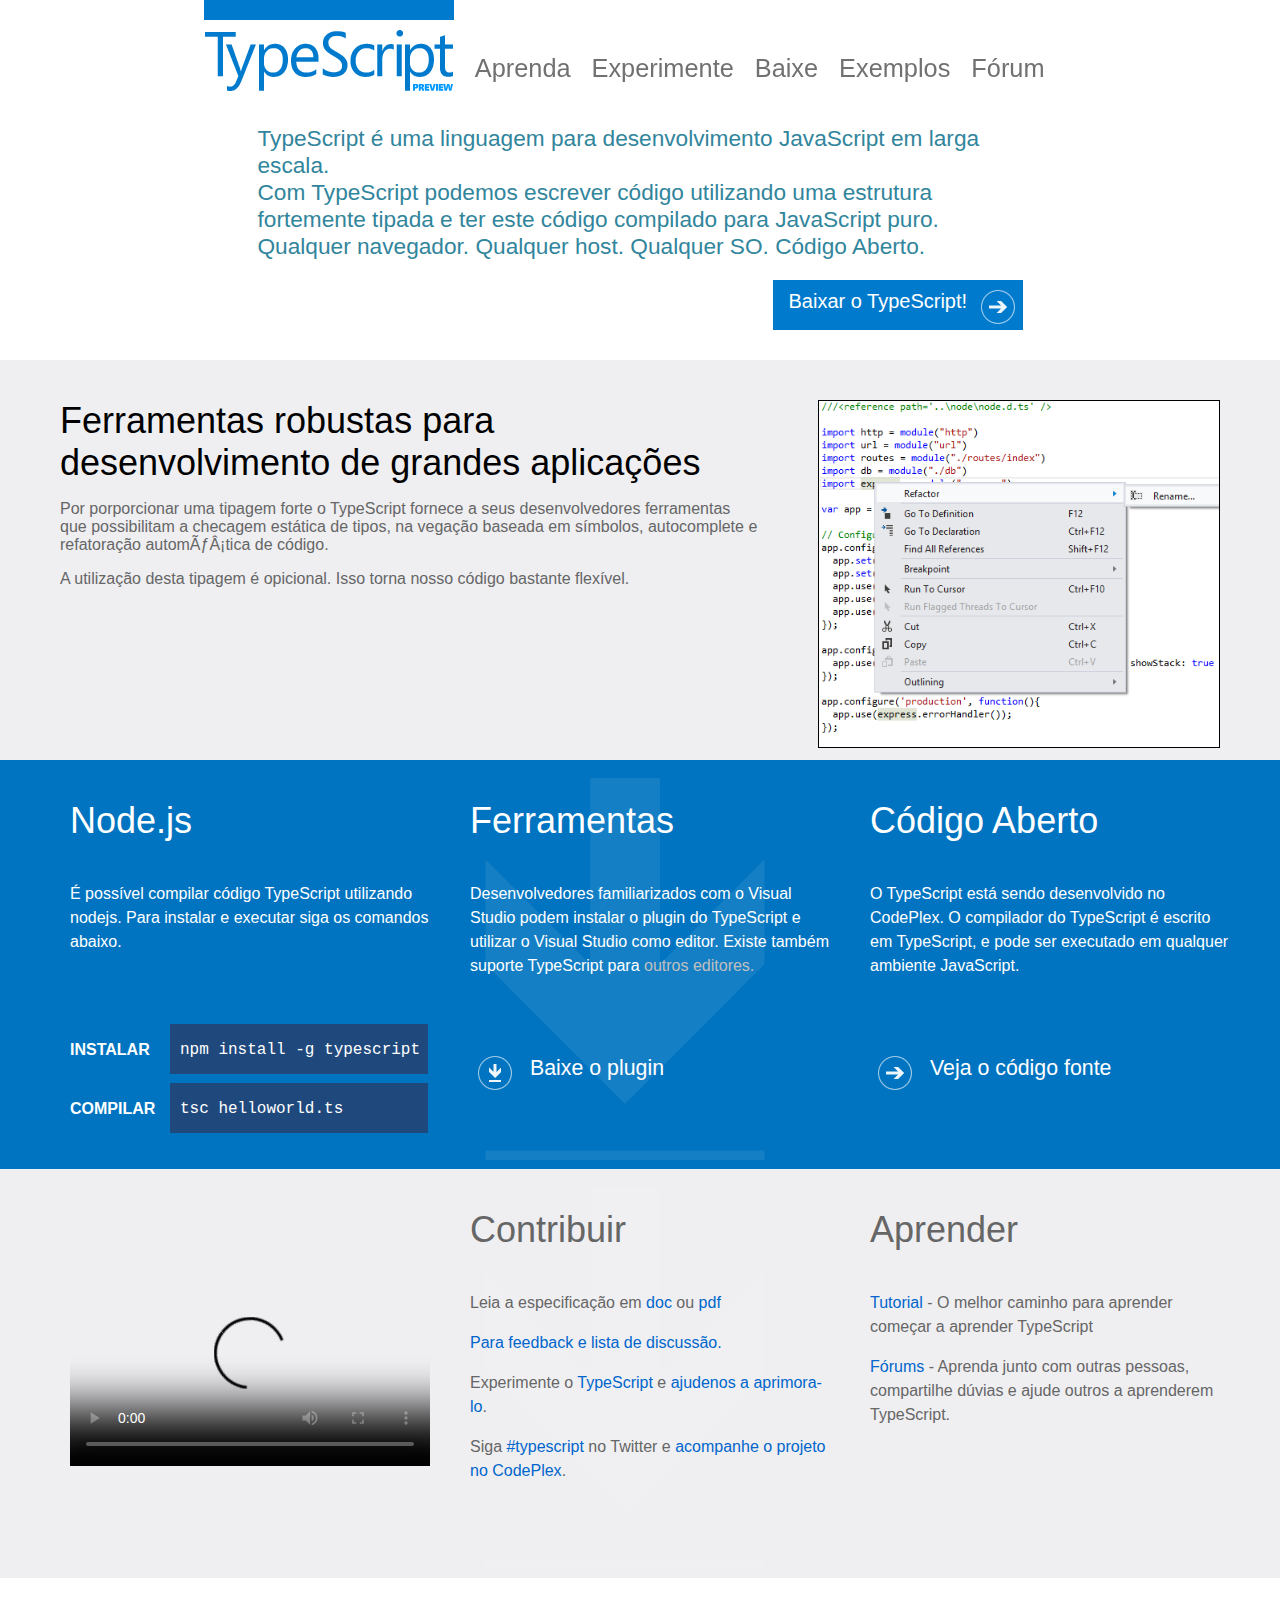
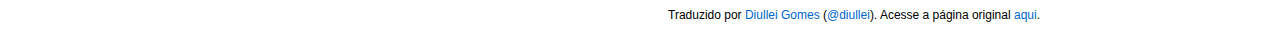
==== commit b8fb80eb: "Adicionei a página tutorial. Falta tradução." ====
--- a/pt/index.html
+++ b/pt/index.html
@@ -12,15 +12,22 @@
     <link rel="icon" href="http://www.typescriptlang.org/favicon48.png" type="image/png" sizes="48x48">
     <link rel="icon" href="http://www.typescriptlang.org/favicon64.png" type="image/png" sizes="64x64">
     <link rel="icon" href="http://www.typescriptlang.org/favicon128.png" type="image/png" sizes="128x128">
+
+    <script type="text/javascript" src="js/jquery-1.7.2.min.js"></script>
+    <script type="text/javascript" src="js/Panorama.js"></script>
+    
 </head>
 <body>
+
+    <!-- TOPO -->
+
     <div id="nav">
         <div class="centered-container">
             <div class="clearfix">
                 <a id="homelink" class="selected" href="index.html" title="TypeScript">
                     <div>TypeScript</div>
                 </a>
-                <a id="tutorial-link" class="minor" href="http://www.typescriptlang.org/Tutorial" title="Learn TypeScript with a Guided Tutorial">Aprenda</a>
+                <a id="tutorial-link" class="minor" href="tutorial.html" title="Learn TypeScript with a Guided Tutorial">Aprenda</a>
                 <a id="playground-link" class="minor" href="http://www.typescriptlang.org/Playground" title="Play with TypeScript in the Playground">Experimente</a>
                 <a id="dl-link" class="minor" href="#Download" title="Get TypeScript">Baixe</a>
                 <a id="samples-link" class="minor" href="http://www.typescriptlang.org/Samples" title="See TypeScript in action in these samples">Exemplos</a>
@@ -28,6 +35,8 @@
             </div>
         </div>
     </div>
+
+
     <div id="main-callout">
         <h1>
             TypeScript &#233; uma linguagem para desenvolvimento JavaScript em larga escala.<br>
@@ -156,12 +165,7 @@
             </div>
         </div>
     </div>
-    <div class="copyright">
-        Esta tradu&#231;&#227;o foi feita por <a href="https://github.com/Diullei">Diullei Gomes</a> (<a href="http://twitter.com/diullei">@diullei</a>) e mantida em <a href=#>http://diullei.github.com/TypeScript-ptBR/pt/</a>. Acesse a p&#225;gina original <a href="http://www.typescriptlang.org/">aqui</a>.<br>
-    </div>
-
-    <script type="text/javascript" src="js/jquery-1.7.2.min.js"></script>
-    <script type="text/javascript" src="js/Panorama.js"></script>
+
     <script type="text/javascript" src="js/Clouds.js"></script>
     <script type="text/javascript">
         $(function () {
@@ -224,5 +228,11 @@
             }
         });
     </script>
+    
+    <!-- RODAPE -->
+
+    <div class="copyright">
+        Traduzido por <a href="https://github.com/Diullei">Diullei Gomes</a> (<a href="http://twitter.com/diullei">@diullei</a>). Acesse a p&#225;gina original <a href="http://www.typescriptlang.org/">aqui</a>.<br>
+    </div>
 
 </body></html>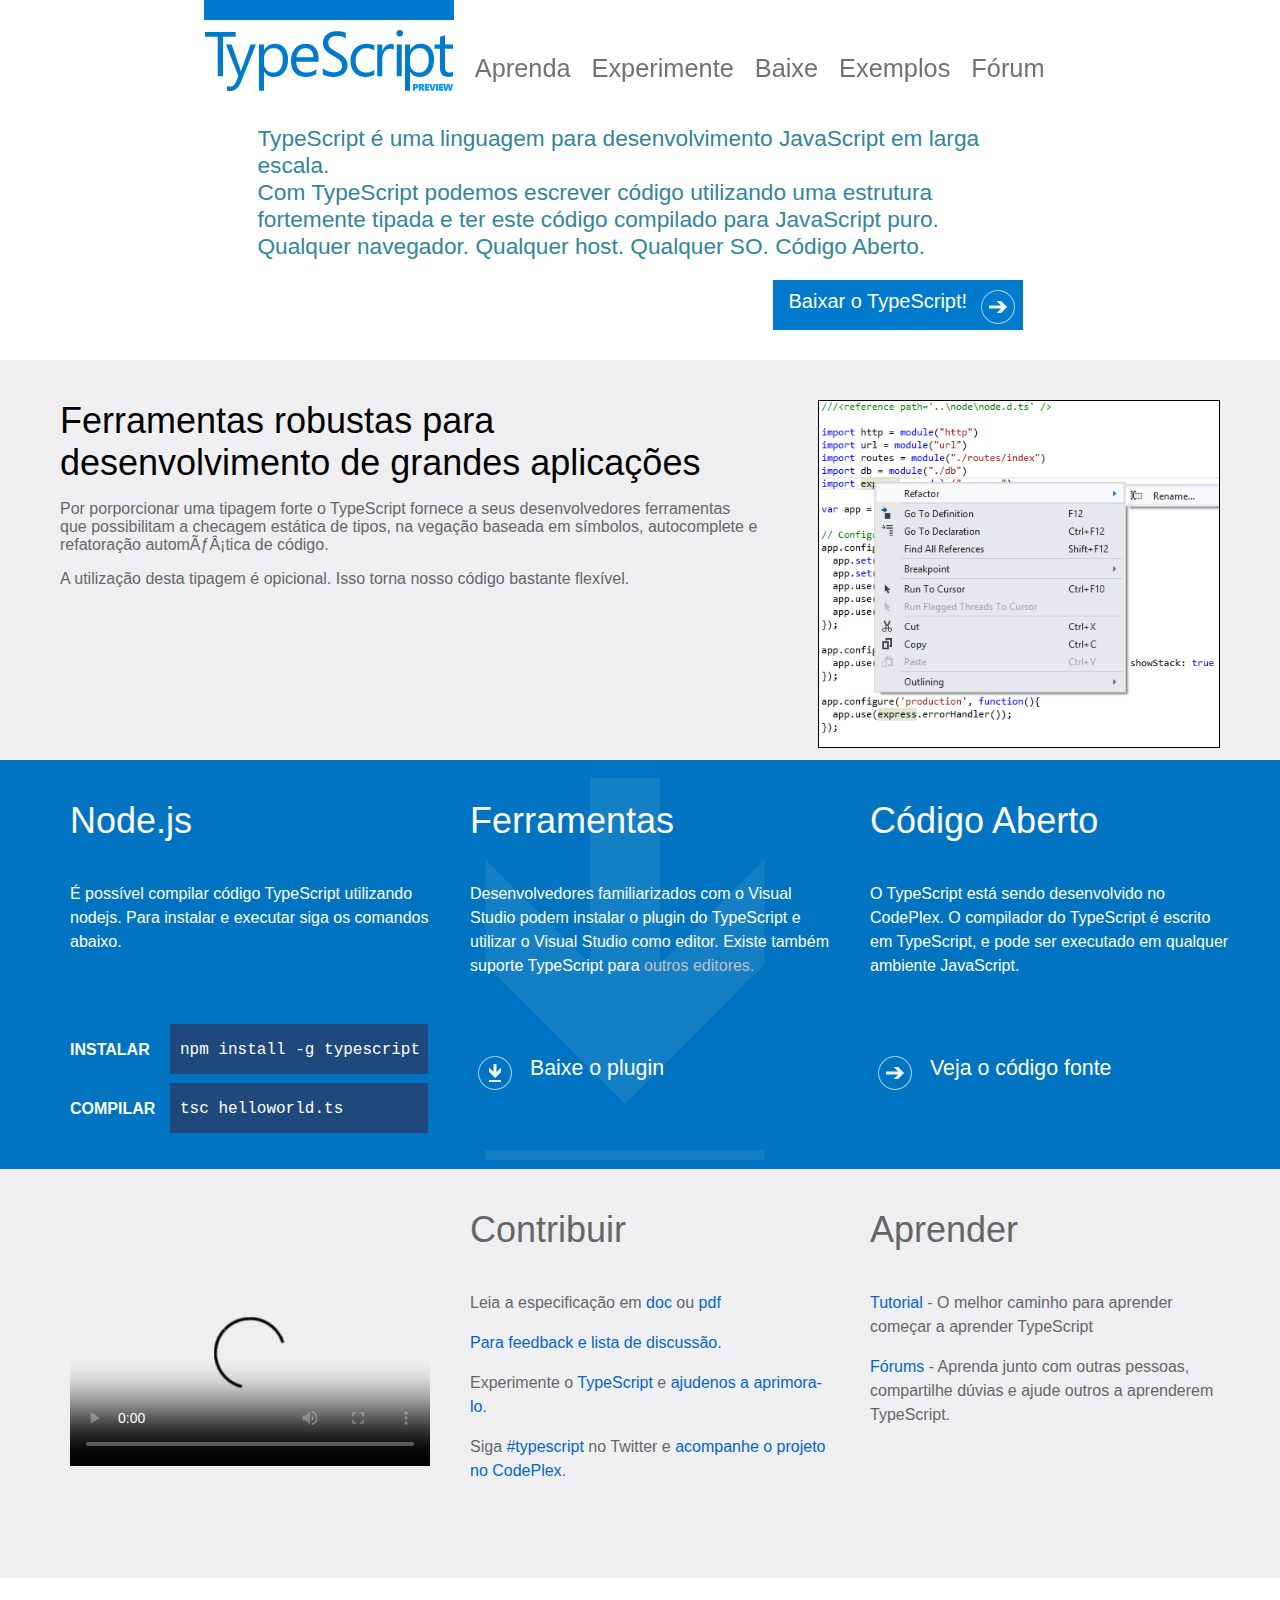
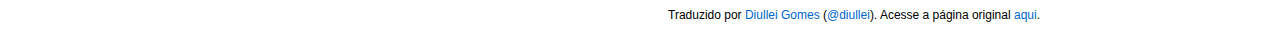
==== commit f33394a5: "Ajustei os links de download" ====
--- a/pt/index.html
+++ b/pt/index.html
@@ -27,11 +27,11 @@
                 <a id="homelink" class="selected" href="index.html" title="TypeScript">
                     <div>TypeScript</div>
                 </a>
-                <a id="tutorial-link" class="minor" href="tutorial.html" title="Learn TypeScript with a Guided Tutorial">Aprenda</a>
-                <a id="playground-link" class="minor" href="http://www.typescriptlang.org/Playground" title="Play with TypeScript in the Playground">Experimente</a>
-                <a id="dl-link" class="minor" href="#Download" title="Get TypeScript">Baixe</a>
-                <a id="samples-link" class="minor" href="http://www.typescriptlang.org/Samples" title="See TypeScript in action in these samples">Exemplos</a>
-                <a id="community-link" class="minor" href="http://www.typescriptlang.org/#Community" title="Get Involved">F&#243;rum</a>
+                <a id="tutorial-link" class="minor" href="tutorial.html" title="Aprenda TypeScript com guias e tutoriais">Aprenda</a>
+                <a id="playground-link" class="minor" href="http://www.typescriptlang.org/Playground" title="Experimente o TypeScript no TypeScript Playground">Experimente</a>
+                <a id="dl-link" class="minor" href="/TypeScript-ptBR/pt/#Download" title="Baixe TypeScript">Baixe</a>
+                <a id="samples-link" class="minor" href="http://www.typescriptlang.org/Samples" title="Veja o TypeScript em a&#231;&#227;o">Exemplos</a>
+                <a id="community-link" class="minor" href="/TypeScript-ptBR/pt/#Community" title="Se envolva com a comunidade TypeScript">F&#243;rum</a>
             </div>
         </div>
     </div>
@@ -44,7 +44,7 @@
             Qualquer navegador.  Qualquer host.  Qualquer SO.  C&#243;digo Aberto.
         </h1>
         <div class="getbtn clearfix">
-            <a href="#Download" title="Get TypeScript Now">Baixar o TypeScript! <span class="arrow">&nbsp;</span></a>
+            <a href="/TypeScript-ptBR/pt/#Download" title="Get TypeScript Now">Baixar o TypeScript! <span class="arrow">&nbsp;</span></a>
         </div>
     </div>
 
@@ -153,7 +153,7 @@
                     <h2>Contribuir</h2>
                     <p>Leia a especifica&#231;&#227;o em <a href="http://go.microsoft.com/fwlink/?LinkId=267121">doc</a> ou <a href="http://go.microsoft.com/fwlink/?LinkId=267238">pdf</a></p>
                     <p><a href="http://typescript.codeplex.com/discussions" target="_blank">Para feedback e lista de discuss&#227;o.</a></p>
-                    <p>Experimente o <a href="#Download">TypeScript</a> e <a href="http://typescript.codeplex.com/WorkItem/Create" target="_blank">ajudenos a aprimora-lo</a>.</p>
+                    <p>Experimente o <a href="/TypeScript-ptBR/pt/#Download">TypeScript</a> e <a href="http://typescript.codeplex.com/WorkItem/Create" target="_blank">ajudenos a aprimora-lo</a>.</p>
                     <p>Siga <a href="http://twitter.com/i/#!/search/?q=%23typescript" target="_blank">#typescript</a> no Twitter e <a href="http://typescript.codeplex.com/project/feeds/rss">acompanhe o projeto no CodePlex</a>.</p>
                 </div>
 
